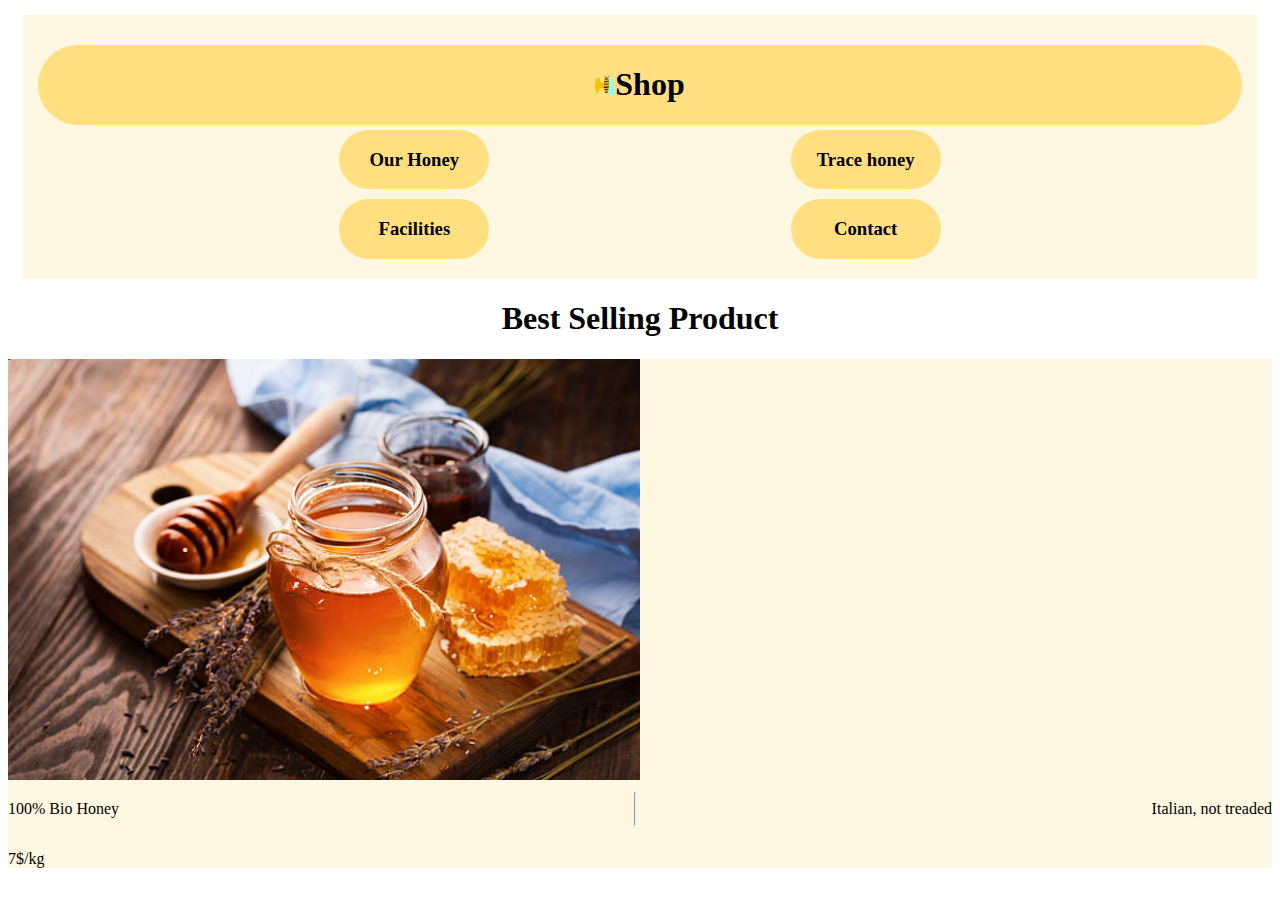
==== index.html @ 980e36d1 "first update" ====
<!DOCTYPE html>
<html lang="en">
  <head>
    <meta charset="UTF-8" />
    <meta http-equiv="X-UA-Compatible" content="IE=edge" />
    <meta name="viewport" content="width=device-width, initial-scale=1.0" />
    <title>Honey Shop</title>
    <link rel="stylesheet" href="style.css" />
  </head>
  <body>
    <header>
      <div class="shop">
        <img
          src="/assets/imgs/logo.png"
          alt="logo"
          style="height: 20px; width: 20px"
        />
        <h1>Shop</h1>
      </div>
      <div class="firstLine">
        <div class="ourHoney">
          <h3>Our Honey</h3>
        </div>
        <div class="trace">
          <h3>Trace honey</h3>
        </div>
      </div>
      <div class="secondLine">
        <div class="facilities">
          <h3>Facilities</h3>
        </div>
        <div class="contact">
          <h3>Contact</h3>
        </div>
      </div>
    </header>
    <main>
      <h1>Best Selling Product</h1>
      <div class="honey1">
        <img src="/assets/imgs/honey.jpg" alt="honey" />

        <div class="description">
          <div class="place">
            <p>100% Bio Honey</p>
            <hr />
            <p>Italian, not treaded</p>
          </div>
          <p class="price">7$/kg</p>
        </div>
      </div>
    </main>
  </body>
</html>
---- style.css ----
header {
  background-color: rgba(254, 247, 226, 255);
  margin: 15px;
  padding: 15px;
  /* display: flex;
  flex-wrap: wrap;
  justify-content: space-around; */
  /* border-radius: 30%; */
}

.shop {
  margin-top: 15px;
  /* width: 150px; */
  align-items: center;
  display: flex;
  justify-content: center;
}

.shop h1,
.shop img {
  display: inline;
}

.shop,
.facilities,
.ourHoney,
.trace,
.contact {
  text-align: center;
  background-color: rgba(255, 223, 127, 255);
  border-radius: 50px;
}

.firstLine,
.secondLine {
  display: flex;
  justify-content: space-evenly;
}

.facilities,
.ourHoney,
.trace,
.contact {
  width: 150px;
  margin: 5px 0 5px 0;
}

main > h1 {
  text-align: center;
}

.honey1 {
  background-color: rgba(254, 247, 226, 255);
}

@media screen and (min-width: 300px) {
  .honey1 > img {
    width: 100%;
  }

  .decription {
    display: flex;
  }

  .place {
    display: flex;
  }

  .price {
    display: flex;
  }
}

@media screen and (min-width: 768px) {
  .honey1 > img {
    width: 50%;
  }
}
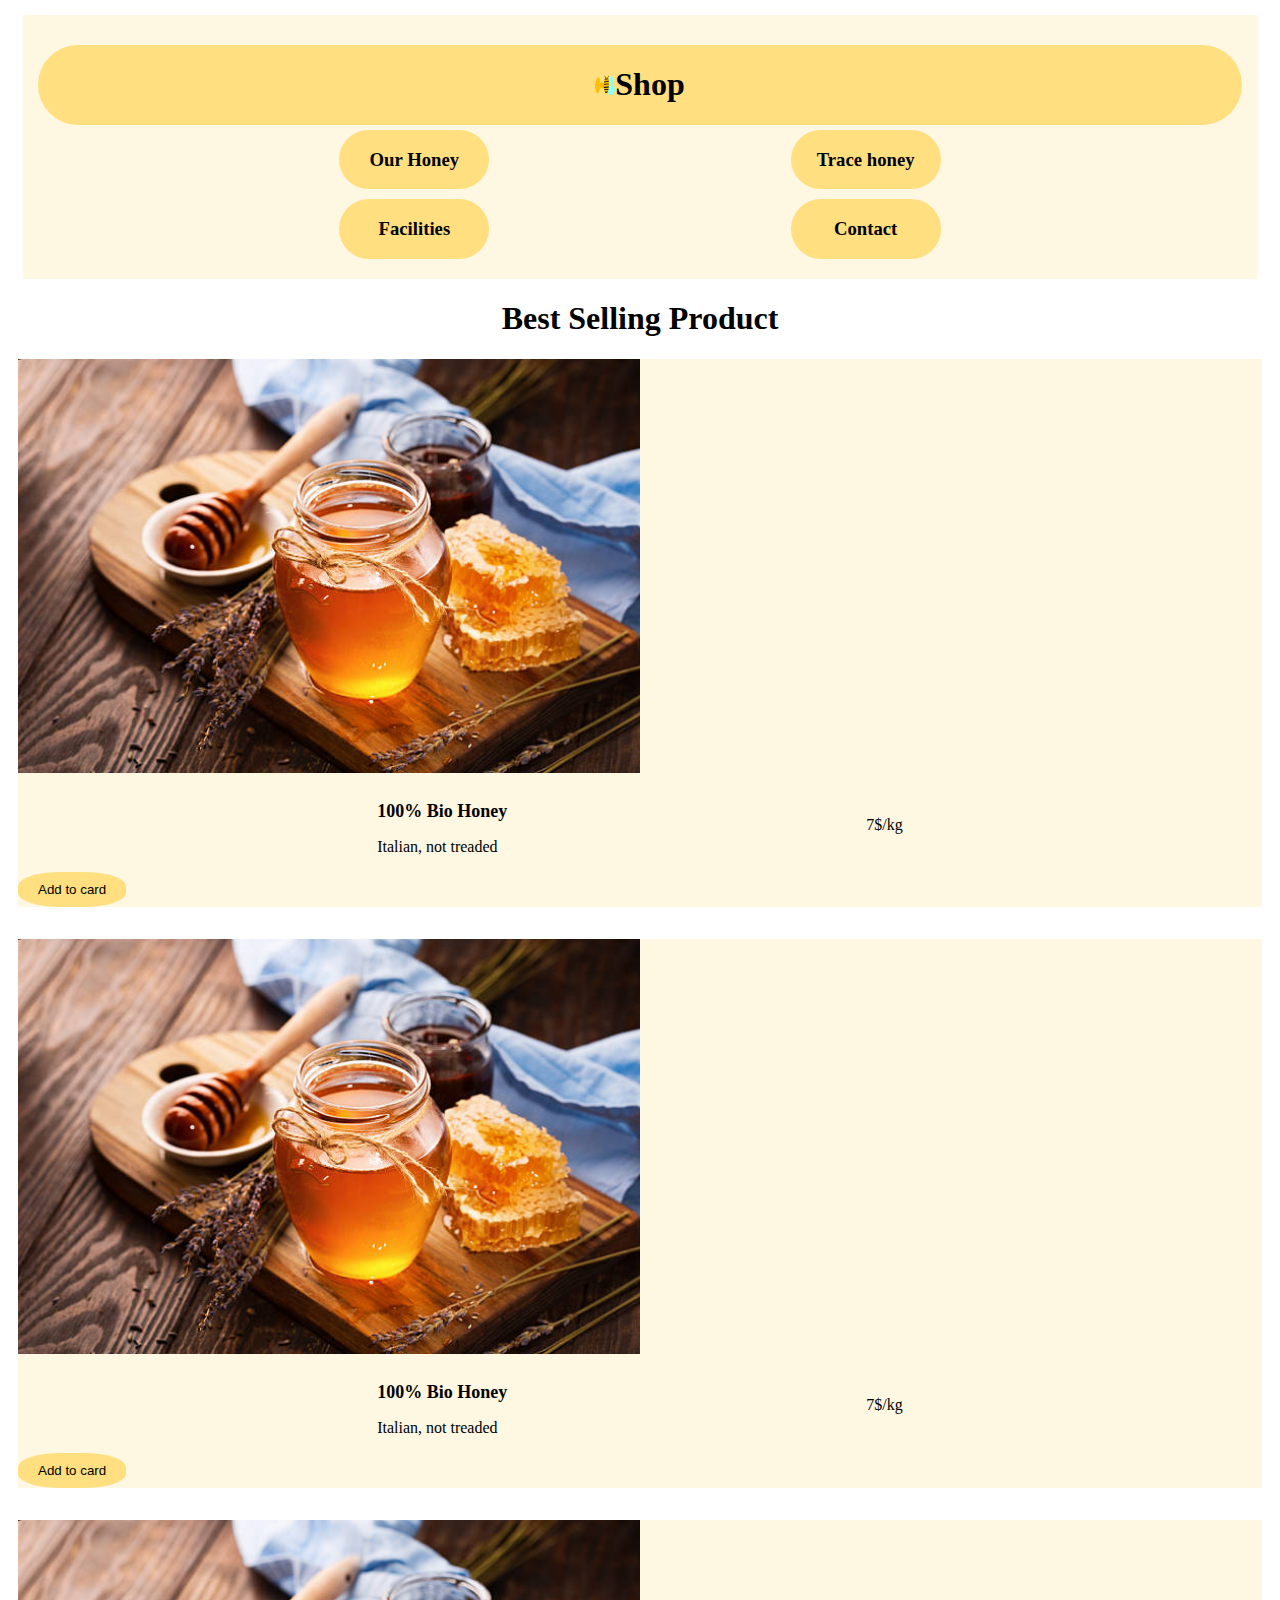
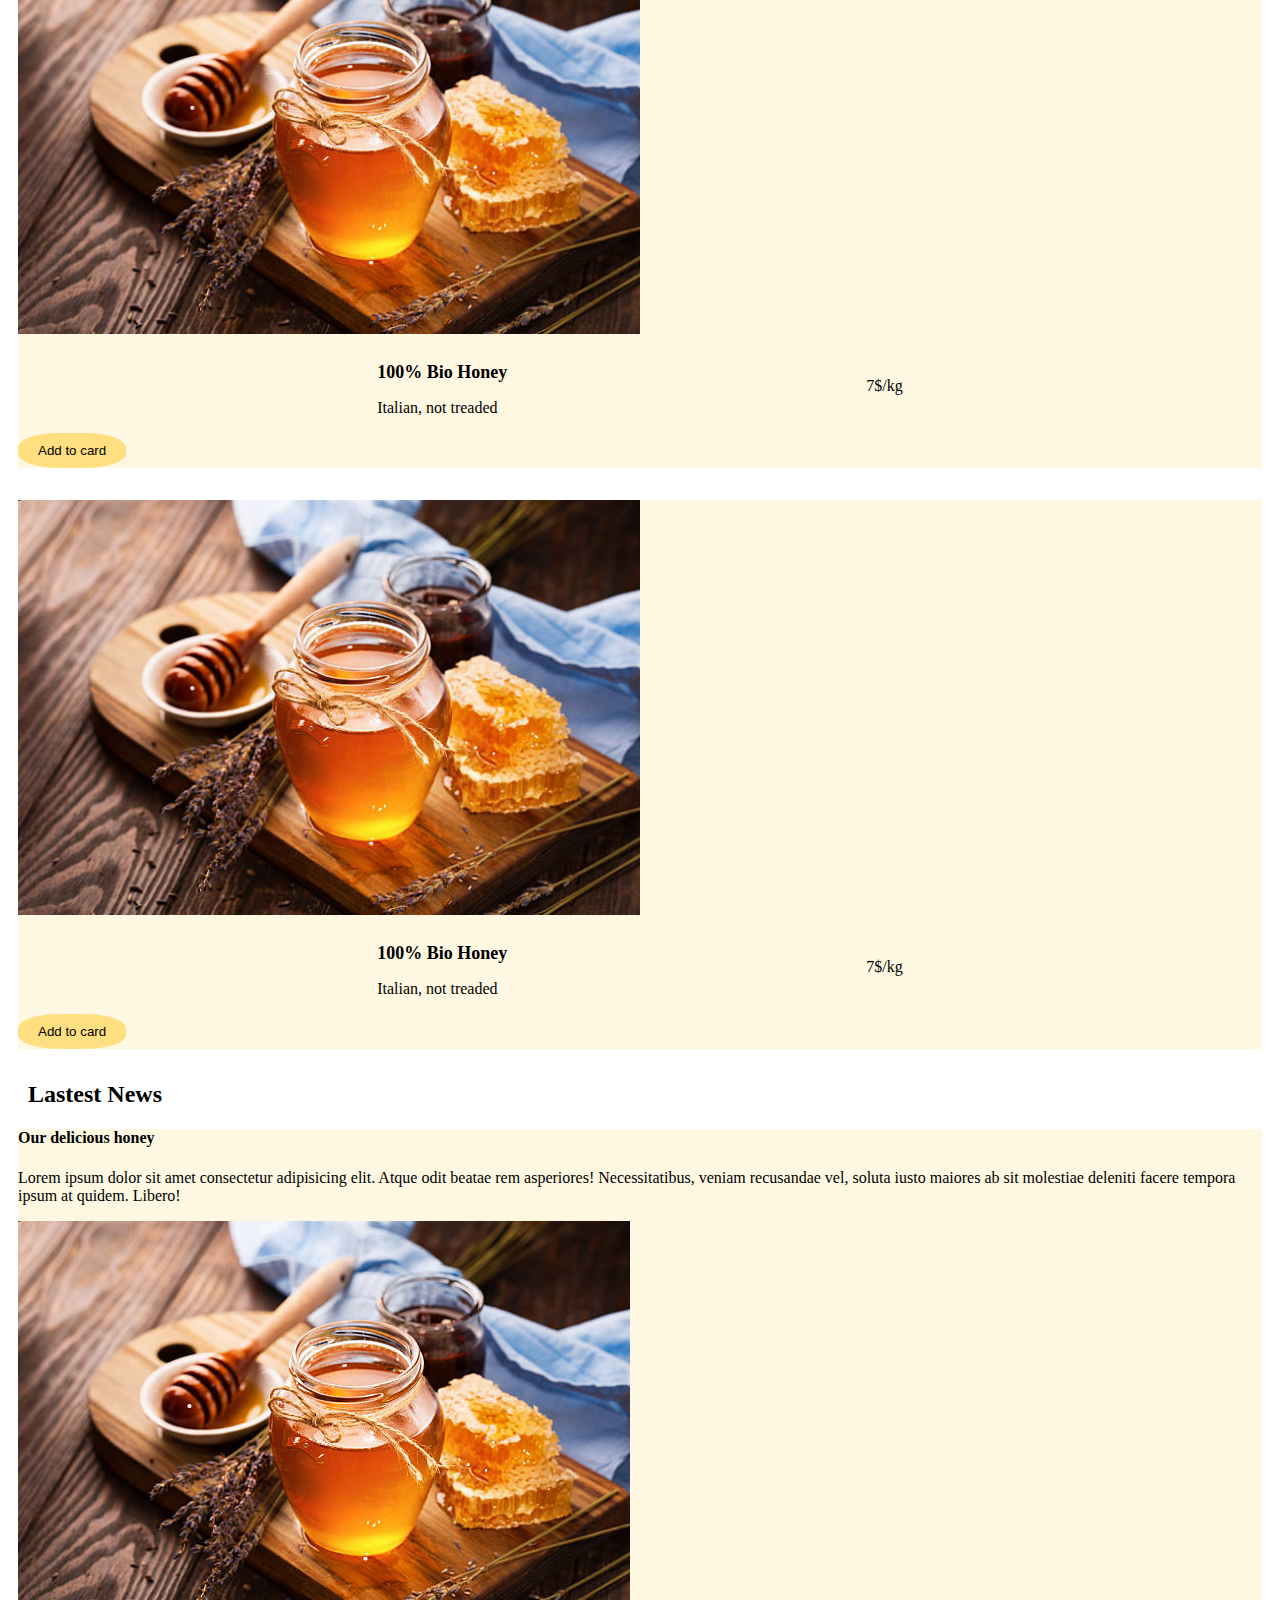
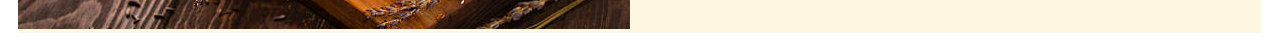
==== commit 1bd80524: "update" ====
--- a/index.html
+++ b/index.html
@@ -36,18 +36,65 @@
     </header>
     <main>
       <h1>Best Selling Product</h1>
-      <div class="honey1">
+      <div class="honey">
         <img src="/assets/imgs/honey.jpg" alt="honey" />
-
         <div class="description">
           <div class="place">
-            <p>100% Bio Honey</p>
-            <hr />
-            <p>Italian, not treaded</p>
+            <h4>100% Bio Honey</h4>
+            <p class="ita">Italian, not treaded</p>
           </div>
           <p class="price">7$/kg</p>
         </div>
+        <button>Add to card</button>
       </div>
+
+      <div class="honey">
+        <img src="/assets/imgs/honey.jpg" alt="honey" />
+        <div class="description">
+          <div class="place">
+            <h4>100% Bio Honey</h4>
+            <p class="ita">Italian, not treaded</p>
+          </div>
+          <p class="price">7$/kg</p>
+        </div>
+        <button>Add to card</button>
+      </div>
+
+      <div class="honey">
+        <img src="/assets/imgs/honey.jpg" alt="honey" />
+        <div class="description">
+          <div class="place">
+            <h4>100% Bio Honey</h4>
+            <p class="ita">Italian, not treaded</p>
+          </div>
+          <p class="price">7$/kg</p>
+        </div>
+        <button>Add to card</button>
+      </div>
+
+      <div class="honey">
+        <img src="/assets/imgs/honey.jpg" alt="honey" />
+        <div class="description">
+          <div class="place">
+            <h4>100% Bio Honey</h4>
+            <p class="ita">Italian, not treaded</p>
+          </div>
+          <p class="price">7$/kg</p>
+        </div>
+        <button>Add to card</button>
+      </div>
+
+      <h2>Lastest News</h2>
+      <article>
+        <h4>Our delicious honey</h4>
+        <p>
+          Lorem ipsum dolor sit amet consectetur adipisicing elit. Atque odit
+          beatae rem asperiores! Necessitatibus, veniam recusandae vel, soluta
+          iusto maiores ab sit molestiae deleniti facere tempora ipsum at
+          quidem. Libero!
+        </p>
+        <img src="/assets/imgs/honey.jpg" alt="honey photo" />
+      </article>
     </main>
   </body>
 </html>
--- a/style.css
+++ b/style.css
@@ -10,7 +10,6 @@
 
 .shop {
   margin-top: 15px;
-  /* width: 150px; */
   align-items: center;
   display: flex;
   justify-content: center;
@@ -49,30 +48,62 @@
   text-align: center;
 }
 
-.honey1 {
+.honey {
   background-color: rgba(254, 247, 226, 255);
+  margin: 10px;
+}
+
+.description {
+  display: flex;
+  justify-content: space-evenly;
+}
+
+.place > h4 {
+  font-size: large;
+  margin-bottom: 0;
+}
+
+.price {
+  display: flex;
+  align-items: center;
+}
+
+.honey button {
+  background-color: rgba(255, 223, 127, 255);
+  border: none;
+  border-radius: 40%;
+  padding: 10px 20px 10px 20px;
+}
+
+article {
+  background-color: rgba(254, 247, 226, 255);
+  margin: 10px;
 }
 
 @media screen and (min-width: 300px) {
-  .honey1 > img {
+  .honey > img {
     width: 100%;
   }
 
-  .decription {
-    display: flex;
+  main > h2 {
+    margin: 20px;
   }
 
-  .place {
+  /* .decription {
     display: flex;
-  }
+  } */
 
-  .price {
+  /* .place {
     display: flex;
+  } */
+
+  .honey {
+    margin-bottom: 2em;
   }
 }
 
 @media screen and (min-width: 768px) {
-  .honey1 > img {
+  .honey > img {
     width: 50%;
   }
 }
